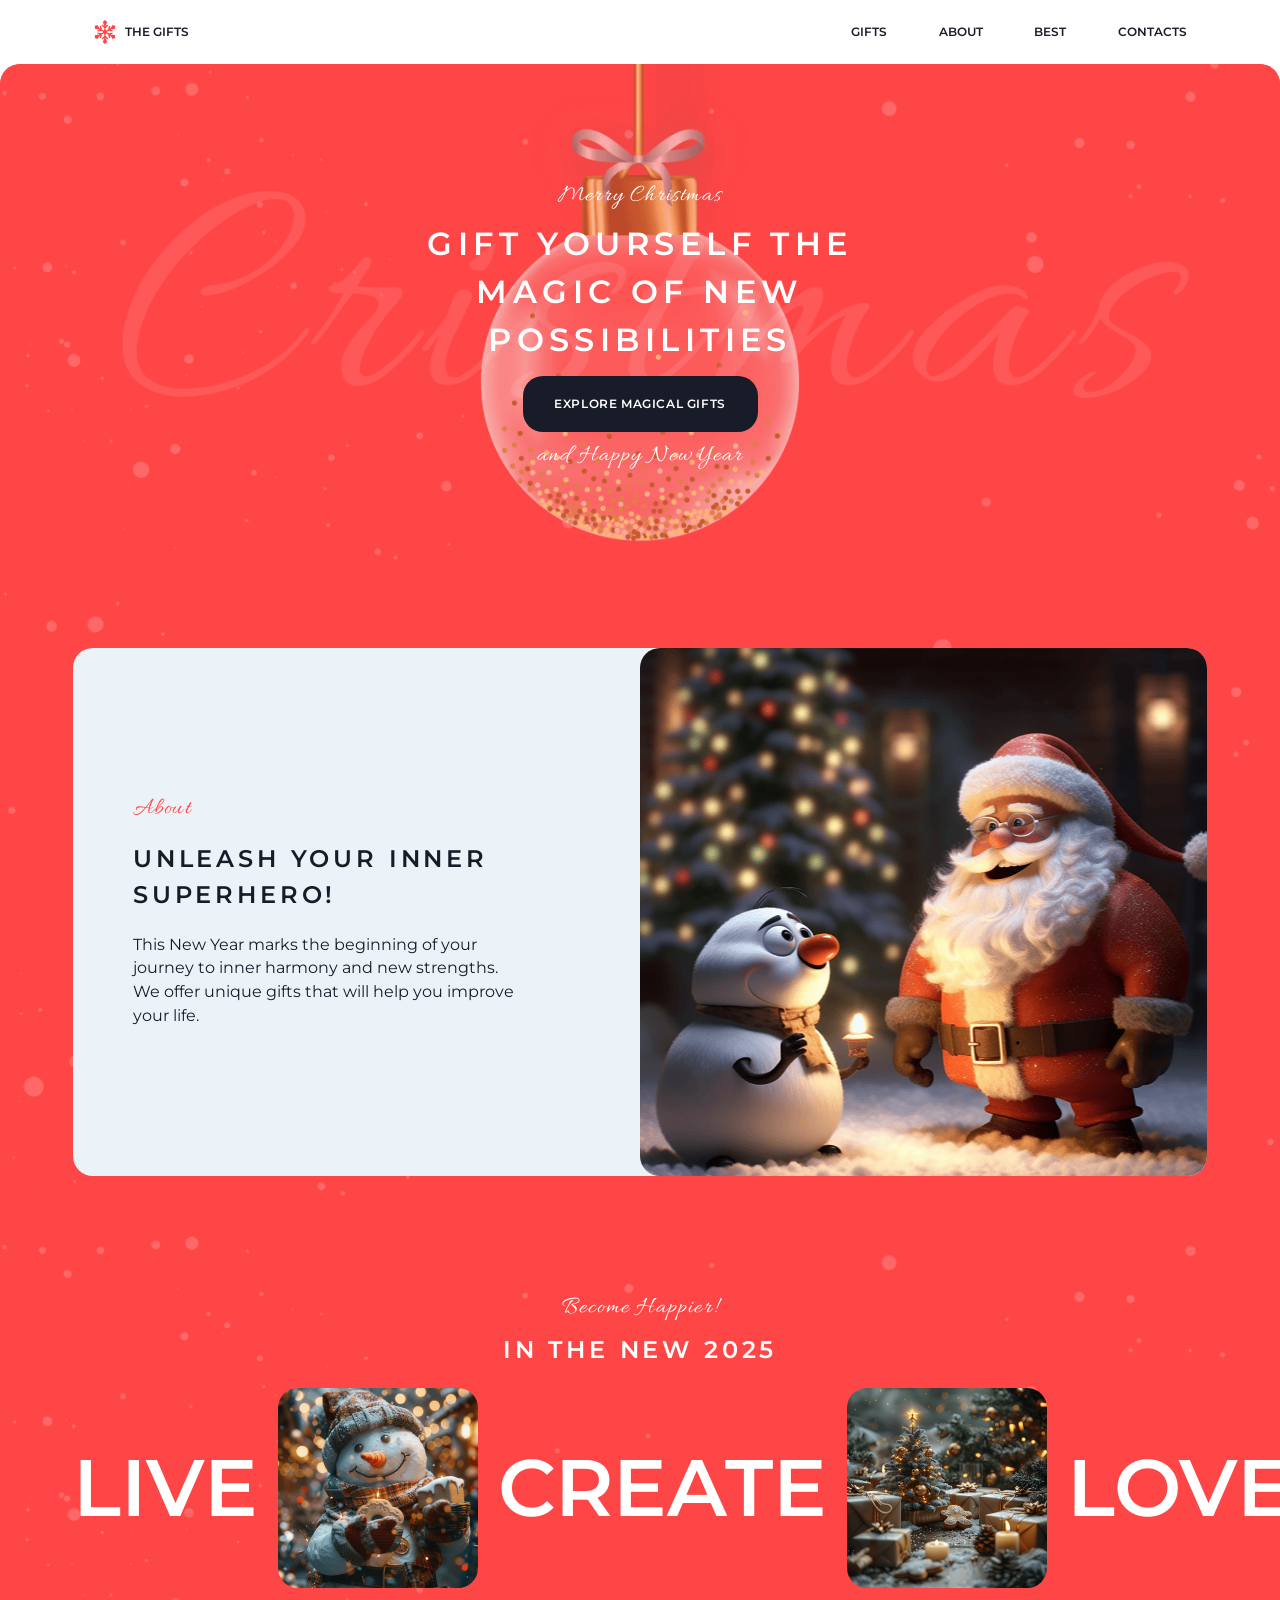
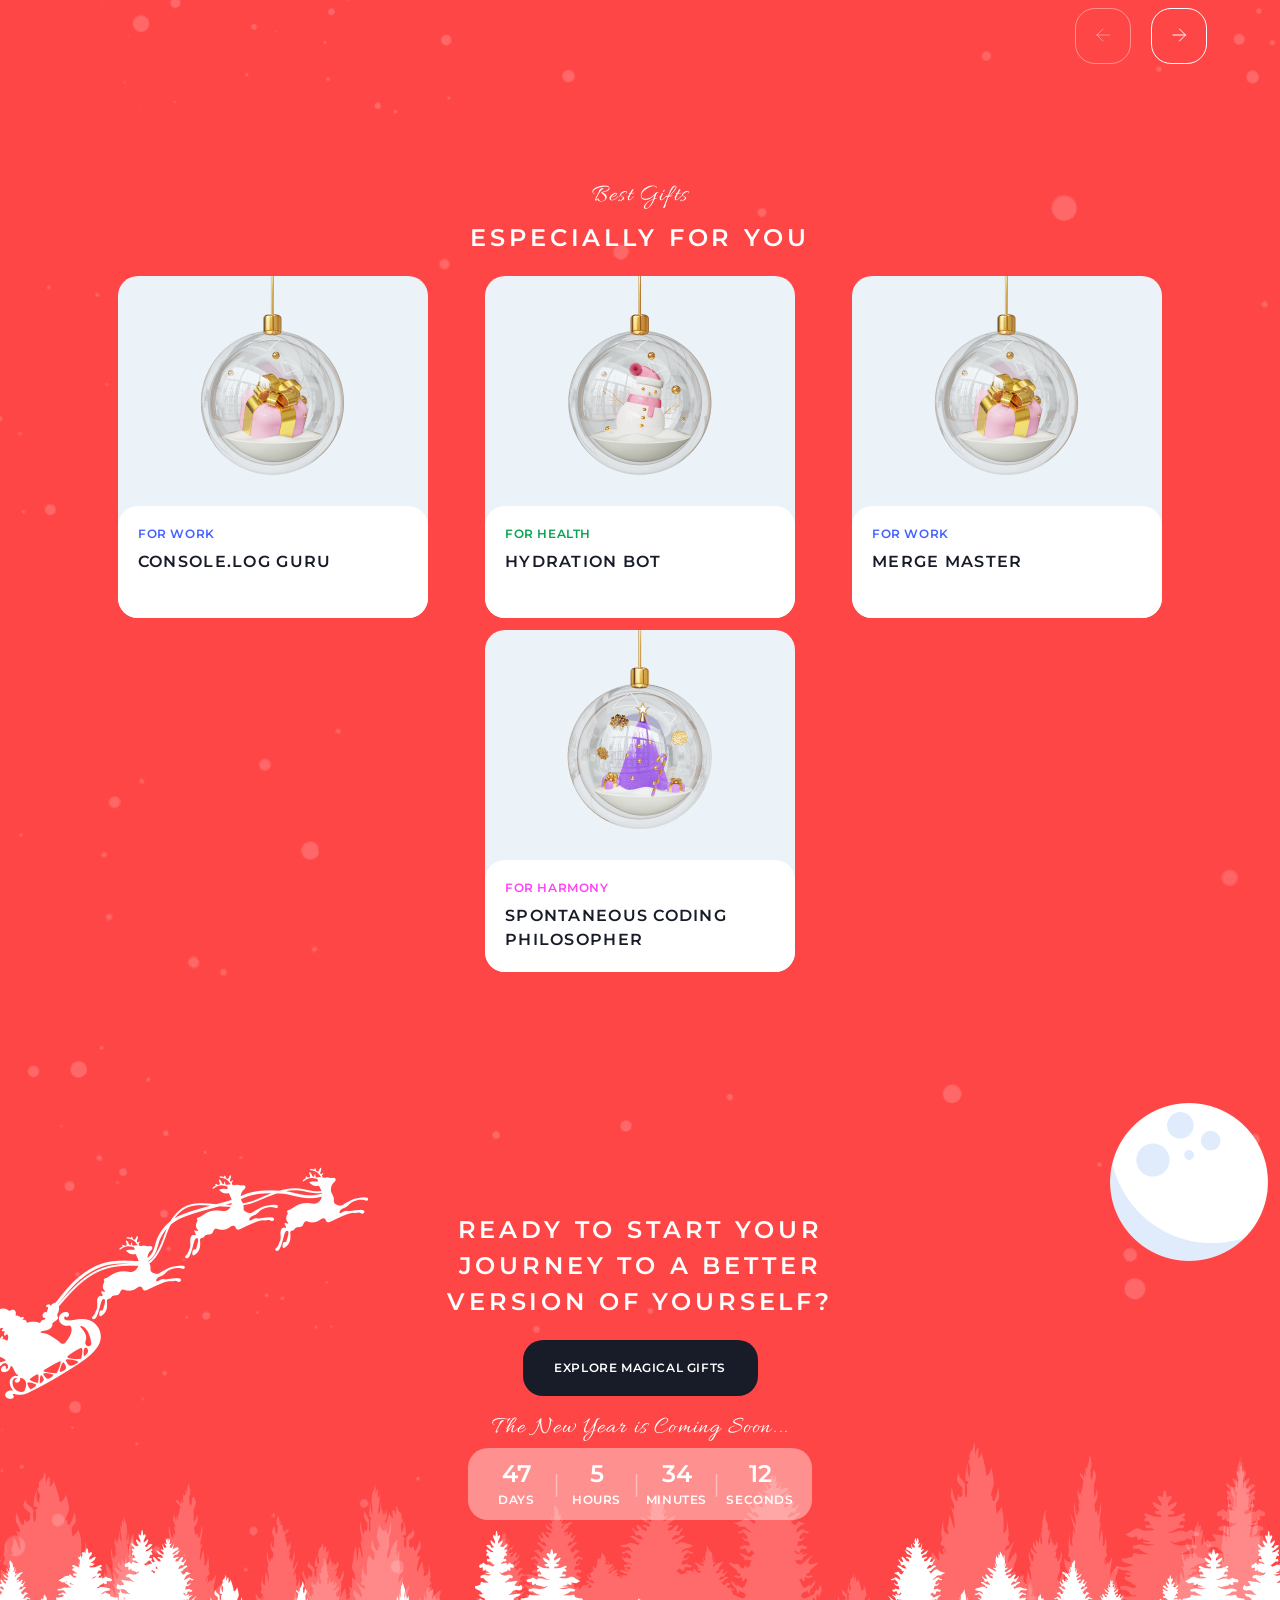
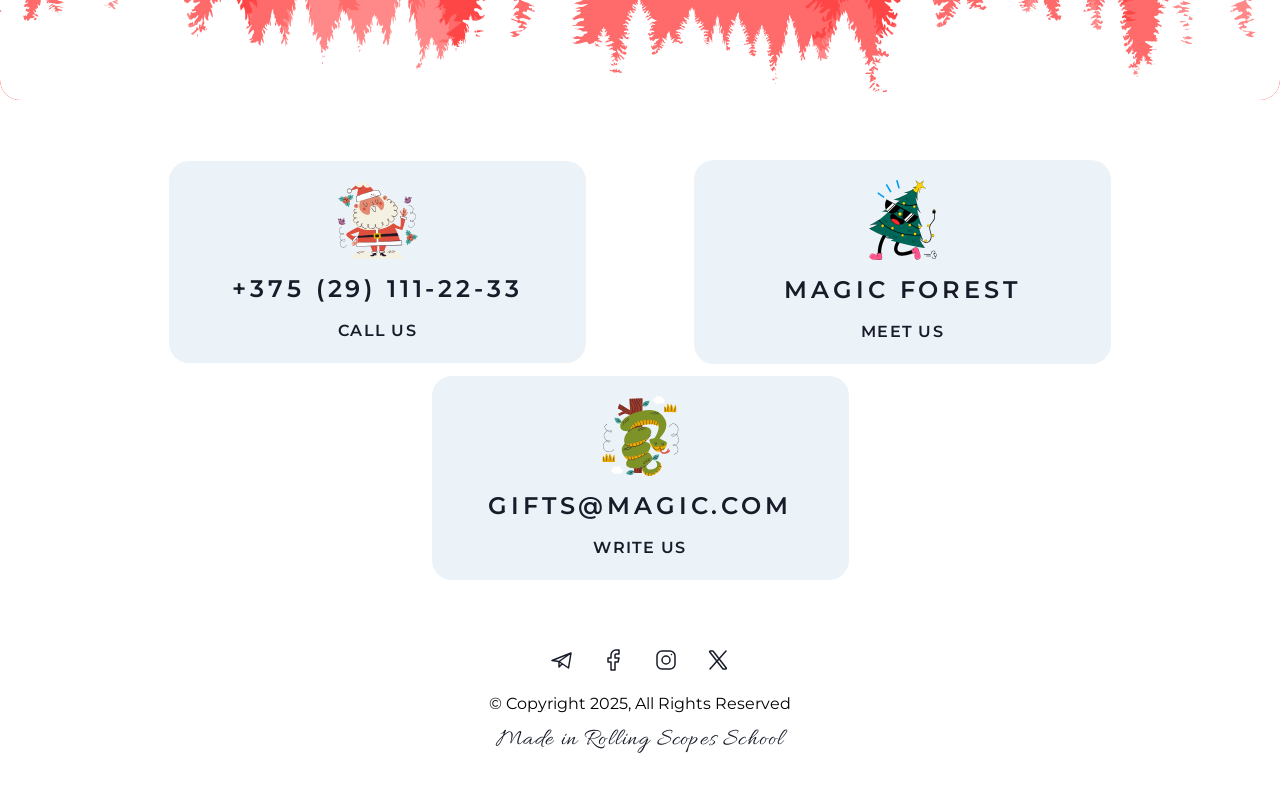
==== index.html @ 1f86be5b "fixed" ====
<!DOCTYPE html>
<html lang="en">
  <head>
    <meta charset="UTF-8" />
    <meta name="viewport" content="width=device-width, initial-scale=1.0" />
    <link rel="stylesheet" href="./styles/stylesHome.css" />
    <link rel="shortcut icon" href="./assets/images/svg/Home/logo.svg" type="image/x-icon" />
    <title>Home</title>
  </head>
  <body>
    <header class="header header-home-page">
      <div class="wrapper header-wrapper">
        <a href="#" class="logo">
          <img class="snowflake" src="./assets/images/svg/Home/logo.svg" alt="logo" />
          <span class="logo-name">the gifts</span>
        </a>

        <nav class="navigation">
          <ul class="navigation-list">
            <li class="navigation-items"><a href="./pages/gifts.html" class="item">gifts</a></li>
            <li class="navigation-items"><a href="#about" class="item">about</a></li>
            <li class="navigation-items"><a href="#best-gifts" class="item">best</a></li>
            <li class="navigation-items"><a href="#footer-home" class="item">contacts</a></li>
          </ul>
        </nav>
        <div class="burger-icon">
          <span class="burger-line"></span>
          <span class="burger-line"></span>
        </div>
      </div>
    </header>
    <main class="main">
      <section class="hero" id="hero">
        <div class="hero-content content">
          <h3 class="caption">Merry Christmas</h3>
          <h1 class="header1">Gift yourself the magic of new possibilities</h1>
          <button class="button btn-primary" onclick="location.href='./pages/gifts.html'">Explore Magical Gifts</button>
          <h3 class="caption">and Happy New Year</h3>
        </div>
      </section>
      <section class="about" id="about">
        <div class="wrapper about-wrapper">
          <div class="about-container-content">
            <div class="about-content content">
              <h3 class="caption">About</h3>
              <h3 class="header2">Unleash your inner superhero!</h3>
              <p class="paragraph">
                This New Year marks the beginning of your journey to inner harmony and new strengths. We offer unique gifts that
                will help you improve your life.
              </p>
            </div>
          </div>
          <div class="about-image"></div>
        </div>
      </section>

      <section class="slider-section" id="slider-siction">
        <div class="wrapper slider-section-wrapper">
          <div class="slider-section-content content">
            <h3 class="caption">Become Happier!</h3>
            <h2 class="header2">in the new 2025</h2>
          </div>
          <div class="slider-body">
            <div class="slider">
              <span class="item-text slider-item">Live</span>
              <img src="./assets/images/png/snowman.png" class="slider-img slider-item" alt="snowman" />
              <span class="item-text slider-item">create</span>
              <img src="./assets/images/png/christmas-trees.png" class="slider-img slider-item" alt="christmas-trees" />
              <span class="item-text slider-item">Love</span>
              <img src="./assets/images/png/christmas-tree-ball.png" class="slider-img slider-item" alt="christmas-tree-ball" />
              <span class="item-text slider-item">dream</span>
              <img src="./assets/images/png/fairytale-house.png" class="slider-img slider-item" alt="fairytale-house" />
            </div>
          </div>
          <div class="btn-container">
            <button class="btn-slider__disable btn-slider slider-btn__left">
              <svg width="14" height="14" viewBox="0 0 14 14" fill="none" xmlns="http://www.w3.org/2000/svg">
                <path
                  d="M13.5 7H1M1 7L7 1M1 7L7 13"
                  stroke="white"
                  stroke-opacity="0.4"
                  stroke-linecap="round"
                  stroke-linejoin="round" />
              </svg>
            </button>
            <button class="btn-slider slider-btn__right">
              <svg width="14" height="14" viewBox="0 0 14 14" fill="none" xmlns="http://www.w3.org/2000/svg">
                <path d="M1 7H13.5M13.5 7L7.5 1M13.5 7L7.5 13" stroke="white" stroke-linecap="round" stroke-linejoin="round" />
              </svg>
            </button>
          </div>
        </div>
      </section>
      <section class="gifts" id="best-gifts">
        <div class="wrapper gifts-wrapper">
          <div class="gifts-content content">
            <h3 class="caption">Best Gifts</h3>
            <h2 class="header2">especially for you</h2>
          </div>
          <div class="gifts-container">
            <div class="card gifts-card card-work">
              <div class="card-img"></div>
              <div class="card-footer">
                <span class="card-category">For work</span>
                <span class="card-description">Console.log Guru</span>
              </div>
            </div>
            <div class="card gifts-card card-health">
              <div class="card-img"></div>
              <div class="card-footer">
                <span class="card-category">For health</span>
                <span class="card-description">Hydration Bot</span>
              </div>
            </div>
            <div class="card gifts-card card-work">
              <div class="card-img"></div>
              <div class="card-footer">
                <span class="card-category">For work</span>
                <span class="card-description">Merge Master</span>
              </div>
            </div>
            <div class="card gifts-card card-harmony">
              <div class="card-img"></div>
              <div class="card-footer">
                <span class="card-category">For harmony</span>
                <span class="card-description">Spontaneous Coding Philosopher</span>
              </div>
            </div>
          </div>
        </div>
      </section>
      <section class="cta" id="cta">
        <div class="wrapper cta-wrapper">
          <div class="cta-content content">
            <h3 class="header2">Ready to start your journey to a better version of yourself?</h3>
            <button class="button btn-primary" onclick="location.href='./pages/gifts.html'">Explore Magical Gifts</button>
            <div class="timer-container">
              <h2 class="caption">The New Year is Coming Soon...</h2>
              <div class="timer cta-timer">
                <div class="timer-wrapper">
                  <div class="timer-sections days">
                    <div class="timer-sections__wrapper">
                      <span class="timer-num">47</span>
                      <span class="timer-text">days</span>
                    </div>
                  </div>
                  <div class="timer-sections hours">
                    <div class="timer-sections__wrapper">
                      <span class="timer-num">5</span>
                      <span class="timer-text">hours</span>
                    </div>
                  </div>
                  <div class="timer-sections minutes">
                    <div class="timer-sections__wrapper">
                      <span class="timer-num">34</span>
                      <span class="timer-text">minutes</span>
                    </div>
                  </div>
                  <div class="timer-sections seconds">
                    <div class="timer-sections__wrapper">
                      <span class="timer-num">12</span>
                      <span class="timer-text">seconds</span>
                    </div>
                  </div>
                </div>
              </div>
            </div>
          </div>
        </div>
      </section>
    </main>
    <footer class="footer" id="footer-home">
      <div class="wrapper footer-wrapper">
        <div class="card-container">
          <div class="card-contact" onclick="location.href='tel:+375291112233'">
            <object type="image/svg+xml" data="./assets/images/svg/Home/santa.svg"></object>
            <a class="card-info" href="tel:+375291112233">+375 (29) 111-22-33</a>
            <a class="card-description" href="#">Call Us</a>
          </div>
          <div
            class="card-contact"
            onclick="window.open('https://www.google.com/maps/place/North+Pole/@84.9647604,-134.9850387,11.07z/data=!4m6!3m5!1s0x4f9344da9515b951:0x4518d0c4d5c68876!8m2!3d89.9999999!4d-135!16zL20vMDVoMjE?entry=ttu&g_ep=EgoyMDI0MTExMi4wIKXMDSoASAFQAw%3D%3D', '_blank')">
            <object type="image/svg+xml" data="./assets/images/svg/Home/christmas-tree.svg"></object>
            <a class="card-info" href="#">Magic forest</a>
            <a class="card-description">meet us</a>
          </div>
          <div class="card-contact" onclick="location.href='mailto:gifts@magic.com'">
            <object type="image/svg+xml" data="./assets/images/svg/Home/snake.svg"></object>
            <a class="card-info" href="mailto:gifts@magic.com">gifts@magic.com</a>
            <a class="card-description" href="mailto:gifts@magic.com">write us</a>
          </div>
        </div>
        <div class="info-container">
          <ul class="icon-container">
            <li class="item"></li>
            <li class="item"></li>
            <li class="item"></li>
            <li class="item"></li>
          </ul>
          <p class="paragraph">© Copyright 2025, All Rights Reserved</p>
          <a class="caption" target="_blank" href="https://rs.school/"> Made in Rolling Scopes School </a>
        </div>
      </div>
    </footer>
  </body>
</html>
---- styles/stylesHome.css ----
/*! normalize.css v8.0.1 | MIT License | github.com/necolas/normalize.css */
/* Document
   ========================================================================== */
/**
 * 1. Correct the line height in all browsers.
 * 2. Prevent adjustments of font size after orientation changes in iOS.
 */
html {
  line-height: 1.15; /* 1 */
  -webkit-text-size-adjust: 100%; /* 2 */
}

/* Sections
   ========================================================================== */
/**
 * Remove the margin in all browsers.
 */
body {
  margin: 0 auto;
}

/**
 * Render the `main` element consistently in IE.
 */
main {
  display: block;
}

/**
 * Correct the font size and margin on `h1` elements within `section` and
 * `article` contexts in Chrome, Firefox, and Safari.
 */
h1 {
  font-size: 2em;
  margin: 0.67em 0;
}

/* Grouping content
   ========================================================================== */
/**
 * 1. Add the correct box sizing in Firefox.
 * 2. Show the overflow in Edge and IE.
 */
hr {
  box-sizing: content-box; /* 1 */
  height: 0; /* 1 */
  overflow: visible; /* 2 */
}

/**
 * 1. Correct the inheritance and scaling of font size in all browsers.
 * 2. Correct the odd `em` font sizing in all browsers.
 */
pre {
  font-family: monospace, monospace; /* 1 */
  font-size: 1em; /* 2 */
}

/* Text-level semantics
   ========================================================================== */
/**
 * Remove the gray background on active links in IE 10.
 */
a {
  background-color: transparent;
}

/**
 * 1. Remove the bottom border in Chrome 57-
 * 2. Add the correct text decoration in Chrome, Edge, IE, Opera, and Safari.
 */
abbr[title] {
  border-bottom: none; /* 1 */
  text-decoration: underline; /* 2 */
  text-decoration: underline dotted; /* 2 */
}

/**
 * Add the correct font weight in Chrome, Edge, and Safari.
 */
b,
strong {
  font-weight: bolder;
}

/**
 * 1. Correct the inheritance and scaling of font size in all browsers.
 * 2. Correct the odd `em` font sizing in all browsers.
 */
code,
kbd,
samp {
  font-family: monospace, monospace; /* 1 */
  font-size: 1em; /* 2 */
}

/**
 * Add the correct font size in all browsers.
 */
small {
  font-size: 80%;
}

/**
 * Prevent `sub` and `sup` elements from affecting the line height in
 * all browsers.
 */
sub,
sup {
  font-size: 75%;
  line-height: 0;
  position: relative;
  vertical-align: baseline;
}

sub {
  bottom: -0.25em;
}

sup {
  top: -0.5em;
}

/* Embedded content
   ========================================================================== */
/**
 * Remove the border on images inside links in IE 10.
 */
img {
  border-style: none;
}

/* Forms
   ========================================================================== */
/**
 * 1. Change the font styles in all browsers.
 * 2. Remove the margin in Firefox and Safari.
 */
button,
input,
optgroup,
select,
textarea {
  font-family: inherit; /* 1 */
  font-size: 100%; /* 1 */
  line-height: 1.15; /* 1 */
  margin: 0; /* 2 */
}

/**
 * Show the overflow in IE.
 * 1. Show the overflow in Edge.
 */
button,
input {
  /* 1 */
  overflow: visible;
}

/**
 * Remove the inheritance of text transform in Edge, Firefox, and IE.
 * 1. Remove the inheritance of text transform in Firefox.
 */
button,
select {
  /* 1 */
  text-transform: none;
}

/**
 * Correct the inability to style clickable types in iOS and Safari.
 */
button,
[type=button],
[type=reset],
[type=submit] {
  -webkit-appearance: button;
}

/**
 * Remove the inner border and padding in Firefox.
 */
button::-moz-focus-inner,
[type=button]::-moz-focus-inner,
[type=reset]::-moz-focus-inner,
[type=submit]::-moz-focus-inner {
  border-style: none;
  padding: 0;
}

/**
 * Restore the focus styles unset by the previous rule.
 */
button:-moz-focusring,
[type=button]:-moz-focusring,
[type=reset]:-moz-focusring,
[type=submit]:-moz-focusring {
  outline: 1px dotted ButtonText;
}

/**
 * Correct the padding in Firefox.
 */
fieldset {
  padding: 0.35em 0.75em 0.625em;
}

/**
 * 1. Correct the text wrapping in Edge and IE.
 * 2. Correct the color inheritance from `fieldset` elements in IE.
 * 3. Remove the padding so developers are not caught out when they zero out
 *    `fieldset` elements in all browsers.
 */
legend {
  box-sizing: border-box; /* 1 */
  color: inherit; /* 2 */
  display: table; /* 1 */
  max-width: 100%; /* 1 */
  padding: 0; /* 3 */
  white-space: normal; /* 1 */
}

/**
 * Add the correct vertical alignment in Chrome, Firefox, and Opera.
 */
progress {
  vertical-align: baseline;
}

/**
 * Remove the default vertical scrollbar in IE 10+.
 */
textarea {
  overflow: auto;
}

/**
 * 1. Add the correct box sizing in IE 10.
 * 2. Remove the padding in IE 10.
 */
[type=checkbox],
[type=radio] {
  box-sizing: border-box; /* 1 */
  padding: 0; /* 2 */
}

/**
 * Correct the cursor style of increment and decrement buttons in Chrome.
 */
[type=number]::-webkit-inner-spin-button,
[type=number]::-webkit-outer-spin-button {
  height: auto;
}

/**
 * 1. Correct the odd appearance in Chrome and Safari.
 * 2. Correct the outline style in Safari.
 */
[type=search] {
  -webkit-appearance: textfield; /* 1 */
  outline-offset: -2px; /* 2 */
}

/**
 * Remove the inner padding in Chrome and Safari on macOS.
 */
[type=search]::-webkit-search-decoration {
  -webkit-appearance: none;
}

/**
 * 1. Correct the inability to style clickable types in iOS and Safari.
 * 2. Change font properties to `inherit` in Safari.
 */
::-webkit-file-upload-button {
  -webkit-appearance: button; /* 1 */
  font: inherit; /* 2 */
}

/* Interactive
   ========================================================================== */
/*
 * Add the correct display in Edge, IE 10+, and Firefox.
 */
details {
  display: block;
}

/*
 * Add the correct display in all browsers.
 */
summary {
  display: list-item;
}

/* Misc
   ========================================================================== */
/**
 * Add the correct display in IE 10+.
 */
template {
  display: none;
}

/**
 * Add the correct display in IE 10.
 */
[hidden] {
  display: none;
}

.footer .footer-wrapper .info-container .caption:hover, .card:hover .card-description,
.card:hover .card-info,
.card-contact:hover .card-description,
.card-contact:hover .card-info, .header-gift-page .header-wrapper .navigation .navigation-list .navigation-items:nth-child(1) .item {
  color: #ff4646;
}

.item:hover, .header-gift-page .header-wrapper .navigation .navigation-list .navigation-items:nth-child(1) .item {
  background: rgba(255, 70, 70, 0.1);
  border-radius: 1.2rem;
}

/* montserrat-regular - latin */
@font-face {
  font-display: swap; /* Check https://developer.mozilla.org/en-US/docs/Web/CSS/@font-face/font-display for other options. */
  font-family: "Montserrat";
  font-style: normal;
  font-weight: 400;
  src: url("../assets/fonts/Montserrat/Montserrat-VariableFont_wght.ttf") format("woff2"); /* Chrome 36+, Opera 23+, Firefox 39+, Safari 12+, iOS 10+ */
}
/* montserrat-600 - latin */
@font-face {
  font-display: swap; /* Check https://developer.mozilla.org/en-US/docs/Web/CSS/@font-face/font-display for other options. */
  font-family: "Montserrat";
  font-style: normal;
  font-weight: 600;
  src: url("../assets/fonts/Montserrat/Montserrat-VariableFont_wght.ttf") format("woff2"); /* Chrome 36+, Opera 23+, Firefox 39+, Safari 12+, iOS 10+ */
}
/* allura-regular - latin */
@font-face {
  font-display: swap; /* Check https://developer.mozilla.org/en-US/docs/Web/CSS/@font-face/font-display for other options. */
  font-family: "Allura";
  font-style: normal;
  font-weight: 400;
  src: url("../assets/fonts/Allura/Allura-Regular.ttf") format("woff2"); /* Chrome 36+, Opera 23+, Firefox 39+, Safari 12+, iOS 10+ */
}
h1,
h2,
h3,
h4,
h5,
h6 {
  margin: 0;
}

p {
  margin: 0;
}

.logo-name {
  font-family: "Montserrat", sans-serif;
  font-size: 1.2rem;
  font-weight: 600;
  line-height: 130%;
  text-transform: uppercase;
  color: #181c29;
}

.item {
  font-family: "Montserrat", sans-serif;
  font-family: "Montserrat", sans-serif;
  font-size: 1.2rem;
  font-weight: 600;
  line-height: 130%;
  text-transform: uppercase;
  color: #181c29;
}
@media ((max-width: 768px) and (min-width: 380px)) {
  .item {
    font-family: "Montserrat", sans-serif;
    font-size: 2.4rem;
    font-weight: 600;
    line-height: 152%;
    letter-spacing: 0.05em;
    text-transform: uppercase;
  }
}
@media ((max-width: 380px) and (min-width: 364px)) {
  .item {
    font-family: "Montserrat", sans-serif;
    font-size: 2.4rem;
    font-weight: 600;
    line-height: 152%;
    letter-spacing: 0.05em;
    text-transform: uppercase;
  }
}

.caption {
  font-family: "Allura", cursive;
  font-size: 2.4rem;
  font-weight: 400;
  line-height: 100%;
  letter-spacing: 0.05em;
  color: #fff;
}

.header1 {
  font-family: "Montserrat", sans-serif;
  font-size: 3.2rem;
  font-weight: 600;
  line-height: 150%;
  letter-spacing: 0.17em;
  text-transform: uppercase;
  color: #fff;
}

.header2 {
  font-family: "Montserrat", sans-serif;
  font-size: 2.4rem;
  font-weight: 600;
  line-height: 152%;
  text-transform: uppercase;
  line-height: 150%;
}

.paragraph {
  font-family: "Montserrat", sans-serif;
  font-size: 1.6rem;
  font-weight: 400;
  line-height: 148%;
}

.item-text {
  font-family: "Montserrat", sans-serif;
  font-size: 8rem;
  font-weight: 600;
  text-transform: uppercase;
  color: #fff;
  text-align: center;
  letter-spacing: 0.0026em;
}

.btn-primary {
  font-family: "Montserrat", sans-serif;
  font-weight: 600;
  font-size: 1.2rem;
  line-height: 130%;
  letter-spacing: 0.05em;
  text-transform: uppercase;
  text-align: center;
  color: #fff;
}

.tab {
  font-family: "Montserrat", sans-serif;
  font-size: 1.2rem;
  font-weight: 600;
  line-height: 130%;
  text-transform: uppercase;
  letter-spacing: 0.05em;
}

.timer-num {
  font-family: "Montserrat", sans-serif;
  font-size: 2.4rem;
  font-weight: 600;
  line-height: 152%;
  text-transform: uppercase;
  color: #fff;
}

.timer-text {
  font-family: "Montserrat", sans-serif;
  font-size: 1.2rem;
  font-weight: 600;
  line-height: 130%;
  letter-spacing: 0.05em;
  text-transform: uppercase;
  color: #fff;
}

.card-category {
  font-family: "Montserrat", sans-serif;
  font-size: 1.2rem;
  font-weight: 600;
  line-height: 130%;
  letter-spacing: 0.05em;
  text-transform: uppercase;
  text-transform: uppercase;
  color: #4361ff;
  letter-spacing: 0.05em;
}

.card-description {
  font-family: "Montserrat", sans-serif;
  font-size: 1.6rem;
  font-weight: 600;
  line-height: 152%;
  letter-spacing: 0.18em;
  text-transform: uppercase;
  text-transform: uppercase;
  letter-spacing: 0.08em;
  color: #181c29;
  line-height: 150%;
}

.card-info {
  font-family: "Montserrat", sans-serif;
  font-size: 2.4rem;
  font-weight: 600;
  line-height: 152%;
  letter-spacing: 0.05em;
  text-transform: uppercase;
  letter-spacing: 0.16em;
  color: #181c29;
  line-height: 150%;
}

html {
  font-size: 10px;
  scroll-behavior: smooth;
}

* {
  box-sizing: border-box;
  font-family: "Montserrat", sans-serif;
  margin: 0;
  bottom: 0;
}

@media (max-width: 768px) {
  *:hover {
    cursor: default;
  }
}
ul {
  list-style-type: none;
  padding: 0;
  margin: 0;
}

a {
  text-decoration: none;
}

li {
  list-style-type: none;
}

body {
  width: 100%;
  margin: 0 auto;
  font-size: 10px;
  overflow-x: hidden;
}
body header,
body main,
body footer {
  width: 100%;
  height: 100%;
  max-width: 144rem;
  margin: 0 auto;
  overflow: hidden;
}
@media ((max-width: 768px) and (min-width: 380px)) {
  body header,
  body main,
  body footer {
    max-width: 76.8rem;
  }
}
@media ((max-width: 380px) and (min-width: 364px)) {
  body header,
  body main,
  body footer {
    max-width: 38rem;
  }
}

main {
  background-color: #ff4646;
  border-radius: 2rem 2rem 2rem 2rem;
}

footer {
  padding: 6rem 0;
  background: #fff;
}

.wrapper {
  margin: 0 auto;
}
@media (min-width: 769px) {
  .wrapper {
    max-width: 88.6111111111%;
  }
  .wrapper .burger-icon {
    display: none;
  }
}
@media ((max-width: 768px) and (min-width: 380px)) {
  .wrapper {
    width: 97.9166666667%;
  }
  .wrapper .navigation {
    position: fixed;
    right: -100%;
    transition: all 0.5s ease-in-out;
    top: 6.4rem;
  }
  .wrapper .navigation #menu-list {
    display: flex;
    flex-direction: column;
    align-items: center;
    justify-content: center;
    gap: 2rem;
  }
  .wrapper .burger-icon {
    display: flex;
  }
}
@media ((max-width: 380px) and (min-width: 364px)) {
  .wrapper {
    width: 95.7894736842%;
  }
  .wrapper .navigation {
    position: fixed;
    right: -100%;
    transition: all 0.5s ease-in-out;
    top: 6.4rem;
  }
  .wrapper .navigation #menu-list {
    display: flex;
    flex-direction: column;
    align-items: center;
    justify-content: center;
    gap: 2rem;
  }
  .wrapper .burger-icon {
    display: flex;
  }
}
@media (max-width: 364px) {
  .wrapper {
    width: 100%;
  }
}

section {
  width: 100%;
  padding: 6rem 0;
}

.content {
  max-width: 42.6rem;
  width: 100%;
}
@media ((max-width: 768px) and (min-width: 380px)) {
  .content {
    margin: 0 auto;
  }
}
@media ((max-width: 380px) and (min-width: 364px)) {
  .content {
    max-width: 32.6rem;
  }
}

button,
.item {
  transition: all 0.3s ease-in-out;
  cursor: pointer;
}

.burger-icon {
  width: 4rem;
  height: 4rem;
  display: flex;
  flex-direction: column;
  align-items: center;
  justify-content: center;
  gap: 0.8rem;
}
.burger-icon .burger-line {
  width: 2.2rem;
  height: 0.2rem;
  background-color: #181c29;
}

.burger-icon:hover {
  cursor: pointer;
}

.burger-icon-active {
  position: relative;
}
.burger-icon-active .burger-line:nth-child(1) {
  transition: all 0.3s ease-in-out;
  position: absolute;
  top: 50%;
  transform: rotate(45deg);
}
.burger-icon-active .burger-line:nth-child(2) {
  transition: all 0.3s ease-in-out;
  position: absolute;
  top: 50%;
  transform: rotate(-45deg);
}

.scroll-stop {
  overflow: hidden;
}

button {
  width: 100%;
  border-radius: 2rem;
  transition: all 0.3s ease-in-out;
  white-space: nowrap;
}

.btn-primary {
  width: 23.5rem;
  height: 5.6rem;
  background-color: #181c29;
  color: #fff;
  border: none;
}

.btn-slider {
  border: 1px solid #fff;
  width: 5.6rem;
  height: 5.6rem;
  background-color: transparent;
}

.btn-slider__disable {
  cursor: auto;
  border-color: rgba(255, 255, 255, 0.4);
}

.up-button {
  border: 1px solid #ff4646;
  border-radius: 10rem;
  width: 5.6rem;
  height: 5.6rem;
  background: #fff;
}

.tabs-container {
  /**----------------- not active------------------**/
}
.tabs-container .tab {
  height: 4rem;
  width: max-content;
  border-radius: 1.2rem;
  padding: 1.2rem 2rem;
  border: none;
  background-color: transparent;
  color: #fff;
  transition: background-color 0.3s ease-in-out;
}
@media (max-width: 474px) {
  .tabs-container .tab {
    padding: 1.2rem 0.8rem;
    flex: content;
  }
}
.tabs-container .uninteractive {
  pointer-events: none;
  background-color: rgba(255, 255, 255, 0.2);
}

.tab:hover {
  background: rgba(255, 255, 255, 0.2);
}

.btn-primary:hover {
  background-color: #fff;
  color: #181c29;
}

.btn-slider:hover {
  background-color: #fff;
}
.btn-slider:hover svg path {
  stroke: #ff4646;
}

.btn-slider__disable:hover {
  background-color: inherit;
  cursor: inherit;
  transform: none;
}
.btn-slider__disable:hover svg path {
  stroke: white;
}

.timer {
  border-radius: 2rem;
  padding: 0.8rem 1.2rem 1.2rem 1.2rem;
  width: 34.4rem;
  height: 7.2rem;
  background: rgba(255, 255, 255, 0.4);
}
.timer .timer-wrapper {
  width: 100%;
  display: flex;
  flex-direction: row;
  align-items: center;
  justify-content: space-between;
}
.timer .timer-wrapper .timer-sections {
  width: 8rem;
  display: flex;
  flex-direction: row;
  align-items: center;
}
.timer .timer-wrapper .timer-sections::after {
  content: "|";
  color: rgba(255, 255, 255, 0.4);
  font-size: 2.4rem;
  position: relative;
  top: 0.2rem;
}
.timer .timer-wrapper .timer-sections:last-child::after {
  content: none;
}
.timer .timer-wrapper .timer-sections .timer-sections__wrapper {
  text-align: center;
  width: 100%;
  height: 100%;
  display: flex;
  flex-direction: column;
  flex-wrap: wrap;
}

.card:hover,
.card-contact:hover {
  cursor: pointer;
}
.card,
.card-contact {
  transition: background-color 0.3s ease-in-out;
}
.card .card-description,
.card .card-info,
.card-contact .card-description,
.card-contact .card-info {
  transition: color 0.3s ease-in-out;
}

.gifts-card {
  border-radius: 2rem 2rem 0 0;
  border-radius: 2rem;
  width: 31rem;
  height: 34.2rem;
  background-color: #ecf3f8;
}
.gifts-card .card-footer {
  height: 11.2rem;
  border-radius: 2rem;
  background-color: #fff;
  padding: 2rem 2rem 0 2rem;
  display: flex;
  flex-direction: column;
  align-items: center;
  align-items: flex-start;
  gap: 0.8em;
}

.card-work .card-img {
  height: 23rem;
  background-image: url(../assets/images/png/gift-for-work.png);
  background-position: center;
  background-size: cover;
}
.card-work .card-footer .card-category {
  color: #4361ff;
}

.card-health .card-img {
  height: 23rem;
  background-image: url(../assets/images/png/gift-for-health.png);
  background-position: center;
  background-size: cover;
}
.card-health .card-footer .card-category {
  color: #06a44f;
}

.card-harmony .card-img {
  height: 23rem;
  background-image: url(../assets/images/png/gift-for-harmony.png);
  background-position: center;
  background-size: cover;
}
.card-harmony .card-footer .card-category {
  color: #ff43f7;
}

.card-contact {
  width: 41.7rem;
  border-radius: 2rem;
  background: #ecf3f8;
  display: flex;
  flex-direction: column;
  align-items: center;
  gap: 1.2rem;
  padding: 2rem;
}
.card-contact .card-info {
  width: 100%;
  text-align: center;
}
@media (max-width: 955px) {
  .card-contact {
    width: 100%;
  }
}

.header {
  margin: 0 auto;
  width: 100%;
  height: 6.4rem;
  max-width: 144rem;
  width: 100%;
}
.header .header-wrapper {
  display: flex;
  flex-direction: row;
  align-items: center;
  padding-top: 1.2rem;
  padding-bottom: 1.2rem;
  justify-content: space-between;
  height: 100%;
}
.header .header-wrapper .logo {
  border-radius: 1.2rem;
  padding: 0.8rem 2rem;
  width: 14.1rem;
  height: 4rem;
  display: flex;
  flex-direction: row;
  align-items: center;
  flex-wrap: nowrap;
  gap: 0.8rem;
}
.header .header-wrapper .logo .snowflake {
  width: 2.4rem;
  height: 2.4rem;
}
.header .header-wrapper .navigation {
  width: 37.6rem;
  height: 100%;
}
.header .header-wrapper .navigation .navigation-list {
  display: flex;
  flex-direction: row;
  align-items: center;
  justify-content: space-between;
  width: 100%;
  height: 100%;
}
.header .header-wrapper .navigation .navigation-list .navigation-items .item {
  height: 100%;
  padding: 1.2rem 2rem;
}
@media ((max-width: 768px) and (min-width: 380px)) {
  .header .header-wrapper .navigation {
    min-width: 100%;
  }
}
@media ((max-width: 380px) and (min-width: 364px)) {
  .header .header-wrapper .navigation {
    min-width: 100%;
  }
}
.header .header-wrapper .burger-menu {
  position: absolute;
  top: 6.4rem;
  right: -100%;
  background: #fff;
  width: 100%;
  height: 100vh;
  z-index: 1000;
  display: block;
  transition: all 0.5s ease-in-out;
  right: 0%;
}

.item:hover {
  color: #ff4646;
}

.main .hero {
  width: 100%;
  background-image: url(../assets/images/png/bg-ball.png), url(../assets/images/png/bg-snow.png);
  background-position: center;
  background-size: cover;
  background-color: #ff4646;
  border-radius: 20px 20px 0 0;
  padding: 60px 0px;
}
.main .hero .hero-content {
  height: 100%;
  margin: 0 auto;
  padding: 6em 0;
  display: flex;
  flex-direction: column;
  align-items: center;
  gap: 1.2em;
  justify-content: space-between;
}
@media ((max-width: 380px) and (min-width: 364px)) {
  .main .hero .hero-content {
    width: 100%;
    max-width: 95.7894736842%;
  }
}
.main .hero .hero-content .caption {
  color: #fff;
}
.main .hero .hero-content .header1 {
  text-align: center;
  color: #fff;
}
.main .hero .hero-content .hero-button {
  color: #fff;
}

.about {
  padding: 6rem 0;
  background-image: url(../assets/images/png/bg-snow.png);
  background-position: center;
  background-size: cover;
  background-color: #ff4646;
}
.about .about-wrapper {
  background-color: #ecf3f8;
  display: flex;
  flex-direction: row;
  align-items: center;
  justify-content: space-between;
  align-items: center;
  border-radius: 2rem;
}
.about .about-wrapper .about-container-content {
  width: 50%;
}
@media ((max-width: 380px) and (min-width: 364px)) {
  .about .about-wrapper .about-container-content {
    width: 100%;
    padding: 6rem 2rem;
  }
}
.about .about-wrapper .about-container-content .about-content {
  margin: 0;
  width: 68.085106383%;
  height: 100%;
  display: flex;
  flex-direction: column;
  align-items: center;
  align-items: flex-start;
  justify-content: space-between;
  padding: 6em 0;
  gap: 2rem;
  margin: 0 auto;
  margin-left: 6rem;
}
@media ((max-width: 768px) and (min-width: 380px)) {
  .about .about-wrapper .about-container-content .about-content {
    margin: 0 auto;
  }
}
@media ((max-width: 380px) and (min-width: 364px)) {
  .about .about-wrapper .about-container-content .about-content {
    width: 100%;
    padding: 0;
  }
}
.about .about-wrapper .about-container-content .about-content .caption {
  color: #ff4646;
}
.about .about-wrapper .about-container-content .about-content .header2 {
  letter-spacing: 0.16em;
}
.about .about-wrapper .about-container-content .about-content .header2,
.about .about-wrapper .about-container-content .about-content .paragraph {
  color: #181c29;
}
.about .about-wrapper .about-image {
  border-radius: 2rem;
  width: 50%;
  background-image: url("../assets/images/png/santa.png");
  height: 52.8rem;
  background-size: cover;
  background-position: center;
}
@media ((max-width: 380px) and (min-width: 364px)) {
  .about .about-wrapper .about-image {
    width: 100%;
  }
}
@media (max-width: 600px) {
  .about .about-wrapper {
    display: flex;
    flex-direction: column;
    align-items: center;
  }
  .about .about-wrapper .about-container-content, .about .about-wrapper .about-image {
    width: 100%;
  }
}

.slider-section {
  padding: 6rem 0;
  background-image: url(../assets/images/png/bg-snow.png);
  background-position: center;
  background-size: cover;
  background-color: #ff4646;
}
.slider-section .slider-section-wrapper {
  display: flex;
  flex-direction: column;
  align-items: center;
  gap: 2rem;
}
.slider-section .slider-section-wrapper .slider-section-content {
  display: flex;
  flex-direction: column;
  align-items: center;
  gap: 1.2rem;
}
.slider-section .slider-section-wrapper .slider-section-content .caption {
  text-align: center;
  color: #fff;
  width: 100%;
}
.slider-section .slider-section-wrapper .slider-section-content .header2 {
  text-align: center;
  width: 100%;
  color: #fff;
  letter-spacing: 0.16em;
  line-height: 150%;
}
.slider-section .slider-section-wrapper .slider-body {
  width: 100%;
}
.slider-section .slider-section-wrapper .slider-body .slider {
  width: max-content;
  display: flex;
  flex-direction: row;
  align-items: center;
  align-items: center;
  flex-wrap: nowrap;
  position: relative;
  left: 0;
  transition: all 0.5s ease-in-out;
  gap: 2rem;
}
.slider-section .slider-section-wrapper .slider-body .slider .slider-img {
  border-radius: 2rem;
  width: 20rem;
  height: 20rem;
}
.slider-section .slider-section-wrapper .btn-container {
  display: flex;
  flex-direction: row;
  align-items: center;
  gap: 2rem;
  width: 100%;
  justify-content: end;
}

.gifts {
  width: 100%;
  background-image: url(../assets/images/png/bg-snow.png);
  background-position: center;
  background-size: cover;
  background-color: #ff4646;
  padding: 60px 0px;
}
.gifts .gifts-wrapper {
  height: 100%;
  display: flex;
  flex-direction: column;
  align-items: center;
  gap: 2rem;
  justify-content: space-between;
}
.gifts .gifts-wrapper .gifts-content {
  margin: 0 auto;
  text-align: center;
  display: flex;
  flex-direction: column;
  align-items: center;
  justify-content: space-between;
  gap: 1.2rem;
}
.gifts .gifts-wrapper .gifts-content .header1 {
  color: #fff;
}
.gifts .gifts-wrapper .gifts-content .caption {
  color: #fff;
  width: 100%;
}
.gifts .gifts-wrapper .gifts-content .header2 {
  color: #fff;
  letter-spacing: 0.16em;
  width: 100%;
  line-height: 150%;
}
@media ((max-width: 380px) and (min-width: 364px)) {
  .gifts .gifts-wrapper .gifts-content {
    max-width: 100%;
  }
}
.gifts .gifts-wrapper .tabs-container {
  display: flex;
  flex-direction: row;
  align-items: center;
  justify-content: space-between;
  max-width: 47.4rem;
  width: 100%;
  margin: 0 auto;
}
@media ((max-width: 380px) and (min-width: 364px)) {
  .gifts .gifts-wrapper .tabs-container {
    width: 100%;
    max-width: 35.4rem;
  }
}
.gifts .gifts-wrapper .gifts-container {
  width: 100%;
  height: 100%;
  display: flex;
  flex-direction: row;
  justify-content: space-evenly;
  column-gap: 1.2rem;
  row-gap: 1.2rem;
  flex-wrap: wrap;
}
@media ((max-width: 768px) and (min-width: 380px)) {
  .gifts .gifts-wrapper .gifts-container {
    justify-content: center;
  }
}

.gift-page {
  background-image: url("../assets/images/png/bg-garland.png");
  background-position: top;
  background-repeat: no-repeat;
  background-size: contain;
}
.gift-page .gifts-wrapper .gifts-container {
  row-gap: 1.2rem;
}

.cta {
  padding: 6rem 0;
  background-image: url("../assets/images/png/bg-forest.png"), url("../assets/images/png/bg-snow.png");
  background-position: center;
  background-size: cover;
  background-color: #ff4646;
  border-radius: 0 0 2rem 2rem;
}
.cta .cta-wrapper {
  padding: 6rem 0;
  height: 100%;
}
.cta .cta-wrapper .cta-content {
  height: 100%;
  margin: 0 auto;
  padding: 6em 0;
  display: flex;
  flex-direction: column;
  align-items: center;
  gap: 2em;
  justify-content: space-between;
  max-width: 42.6rem;
  width: 100%;
}
.cta .cta-wrapper .cta-content .header2 {
  text-align: center;
  width: 100%;
  letter-spacing: 0.16em;
  color: #fff;
}
.cta .cta-wrapper .cta-content .timer-container {
  display: flex;
  flex-direction: column;
  align-items: center;
  gap: 0.8em;
  width: 100%;
}
.cta .cta-wrapper .cta-content .timer-container .caption {
  width: 100%;
  text-align: center;
  color: #fff;
}

.footer {
  width: 100%;
}
.footer .footer-wrapper {
  display: flex;
  flex-direction: column;
  align-items: center;
  justify-content: space-between;
  gap: 6rem;
}
.footer .footer-wrapper .card-container {
  width: 100%;
  display: flex;
  flex-direction: row;
  align-items: center;
  flex-wrap: wrap;
  justify-content: space-evenly;
  gap: 1.2rem;
}
@media ((max-width: 768px) and (min-width: 380px)) {
  .footer .footer-wrapper .card-container {
    display: flex;
    flex-direction: column;
    align-items: center;
    gap: 1.2rem;
  }
  .footer .footer-wrapper .card-container .card-contact {
    width: 100%;
  }
}
.footer .footer-wrapper .info-container {
  width: 100%;
  display: flex;
  flex-direction: column;
  align-items: center;
  justify-content: space-between;
  gap: 1.2em;
}
.footer .footer-wrapper .info-container .icon-container {
  display: flex;
  flex-direction: row;
  align-items: center;
  justify-content: space-between;
  width: 19.6rem;
}
.footer .footer-wrapper .info-container .icon-container .item {
  width: 4rem;
  height: 4rem;
  padding: 0.8rem;
  background-position: center;
  background-repeat: no-repeat;
  background-color: transparent;
}
.footer .footer-wrapper .info-container .icon-container .item:nth-child(1) {
  background-image: url(../assets/images/svg/Home/telegram.svg);
}
.footer .footer-wrapper .info-container .icon-container .item:nth-child(2) {
  background-image: url(../assets/images/svg/Home/facebook.svg);
}
.footer .footer-wrapper .info-container .icon-container .item:nth-child(3) {
  background-image: url(../assets/images/svg/Home/instagram.svg);
}
.footer .footer-wrapper .info-container .icon-container .item:nth-child(4) {
  background-image: url(../assets/images/svg/Home/X.svg);
}
.footer .footer-wrapper .info-container .icon-container .item:hover {
  filter: invert(43%) sepia(12%) saturate(4473%) hue-rotate(323deg) brightness(103%) contrast(104%);
}
.footer .footer-wrapper .info-container .paragraph {
  line-height: 150%;
}
.footer .footer-wrapper .info-container .caption {
  color: #181c29;
}
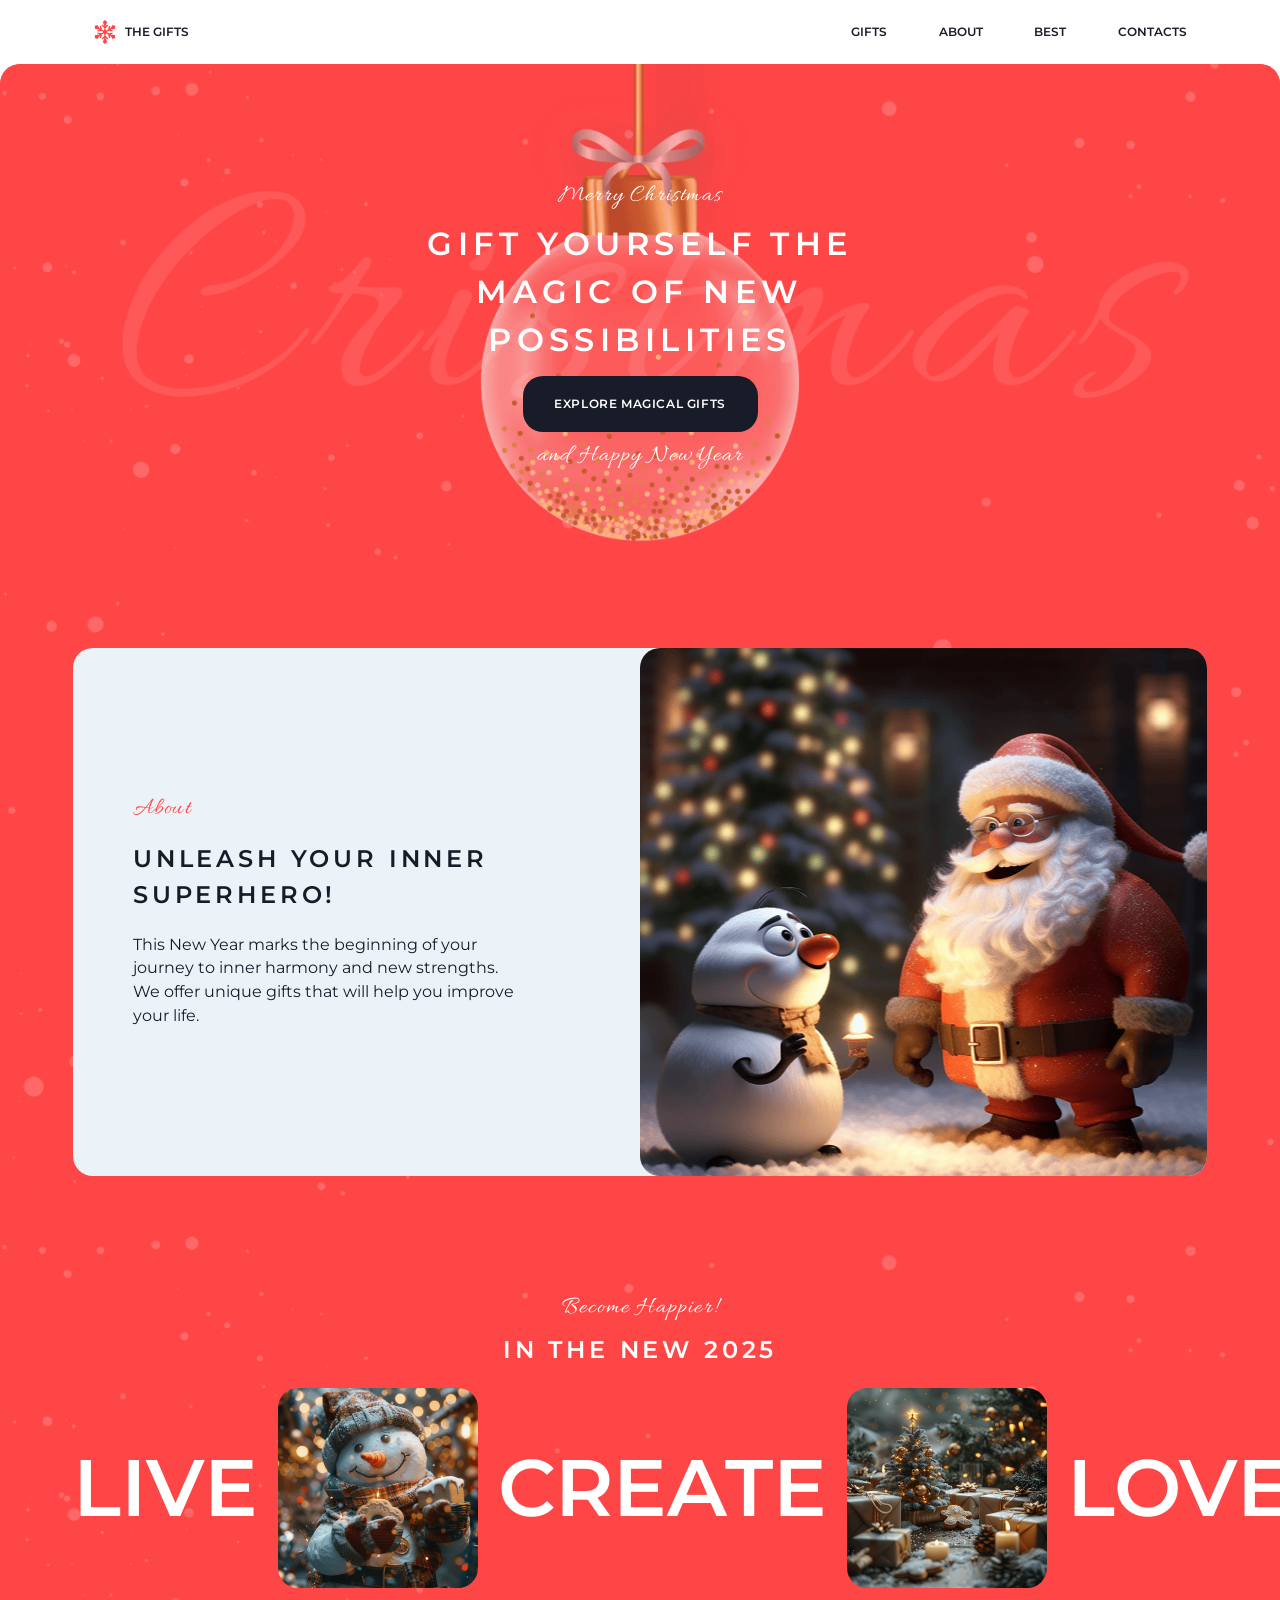
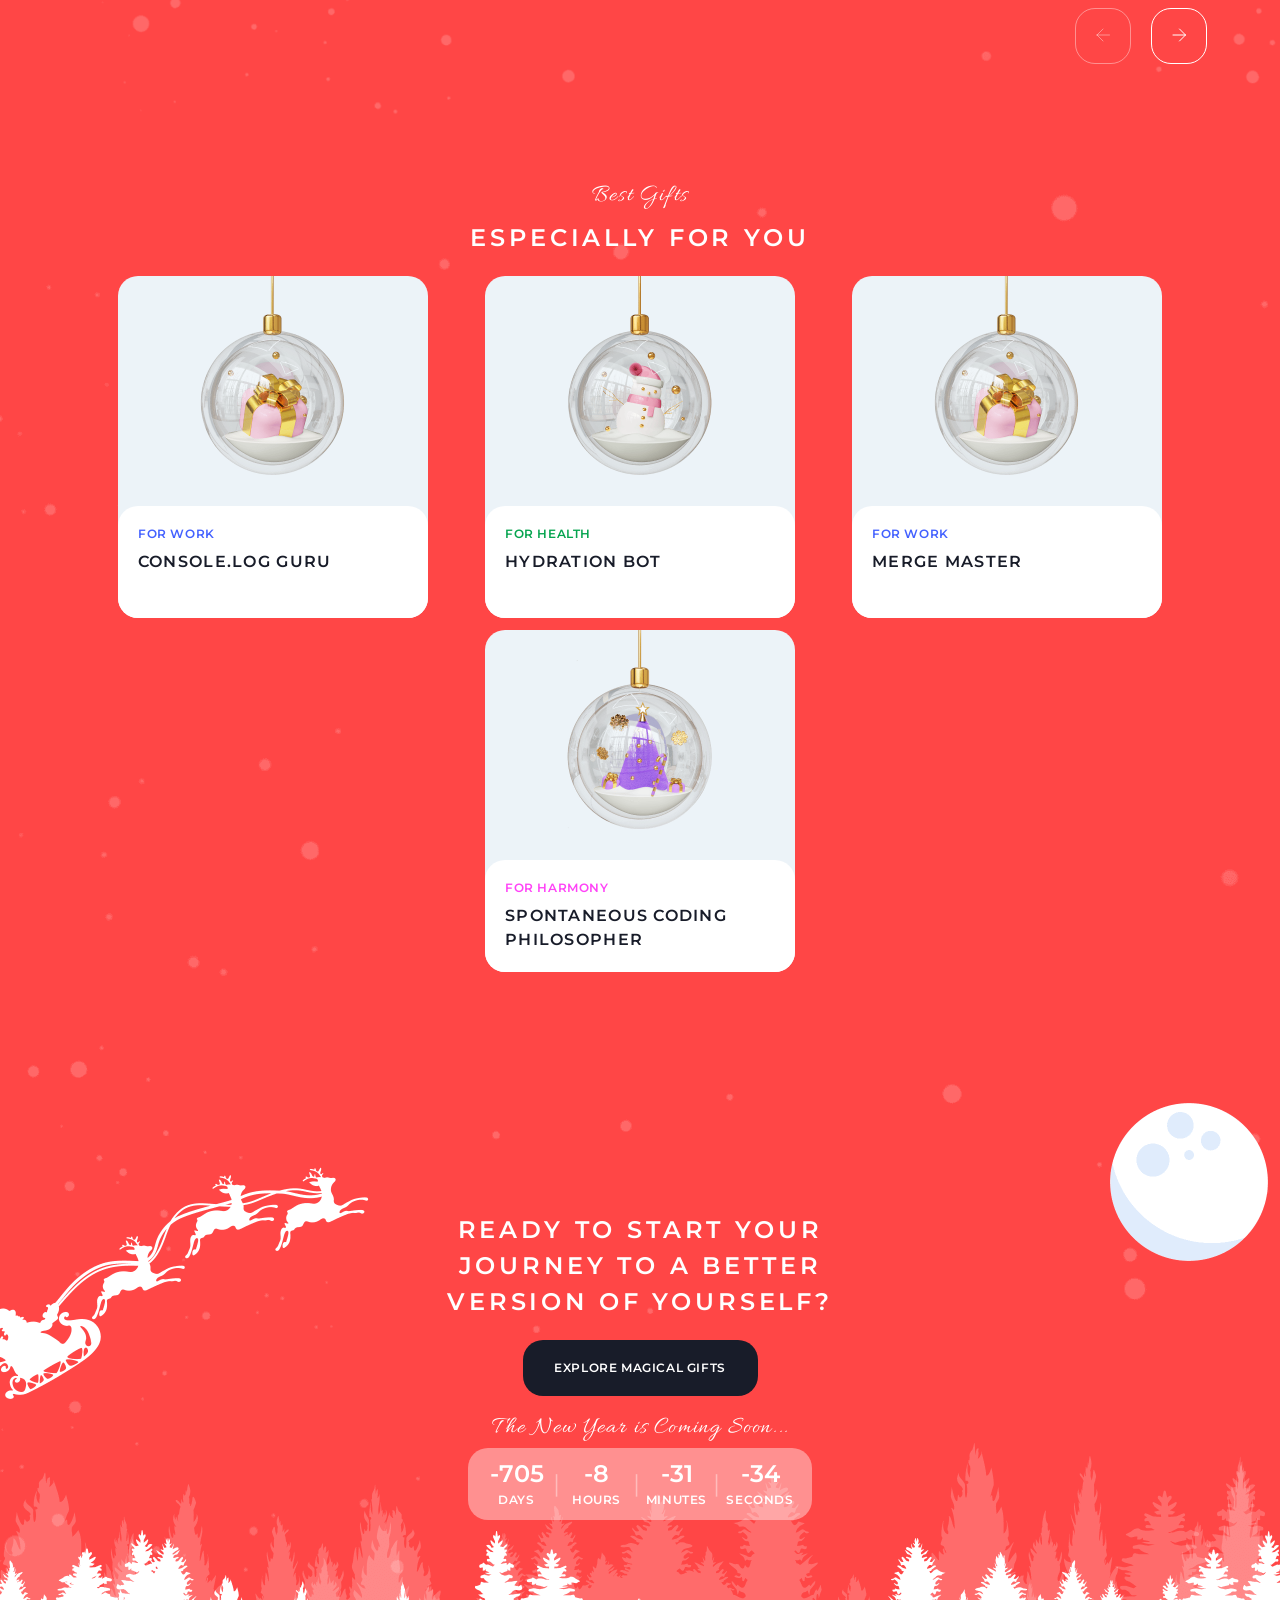
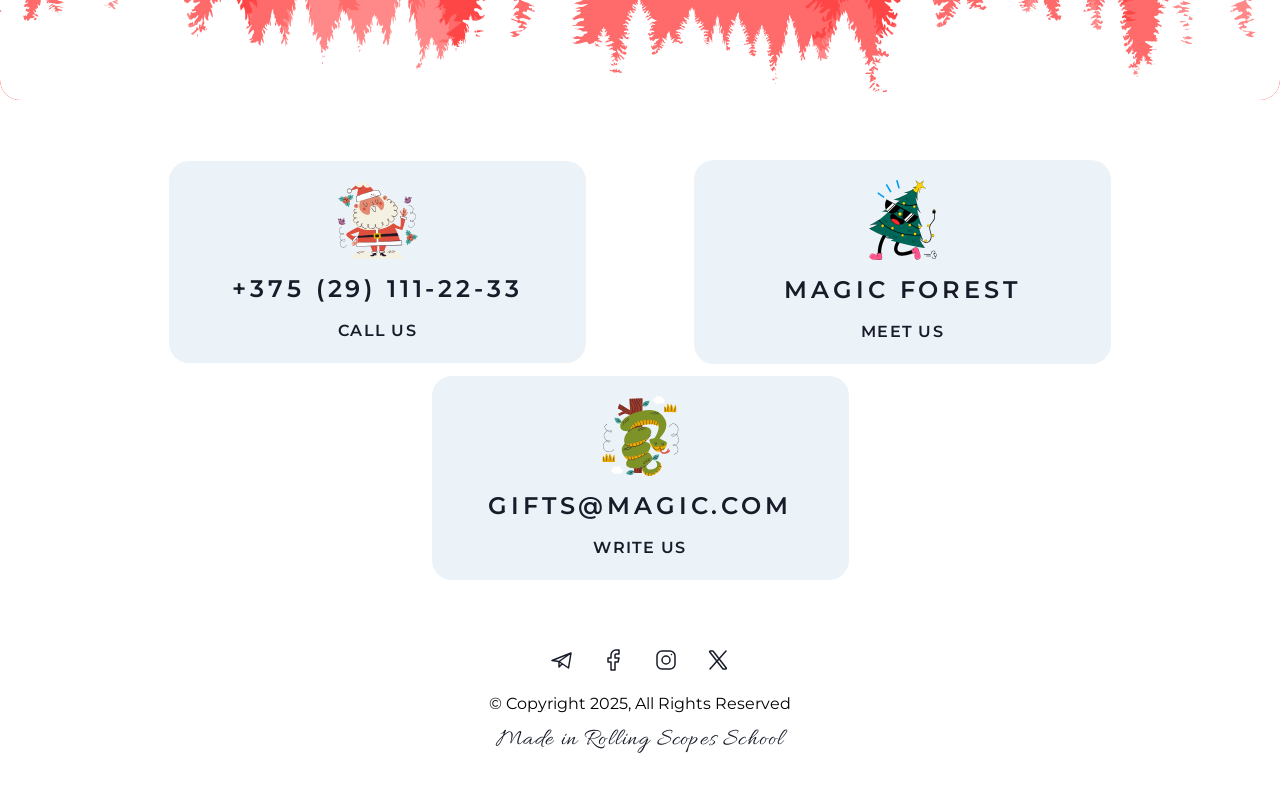
==== commit ebdbec5f: "fixed:paths" ====
--- a/index.html
+++ b/index.html
@@ -202,5 +202,6 @@
         </div>
       </div>
     </footer>
+    <script type="module" src="./js/index.js"></script>
   </body>
 </html>
